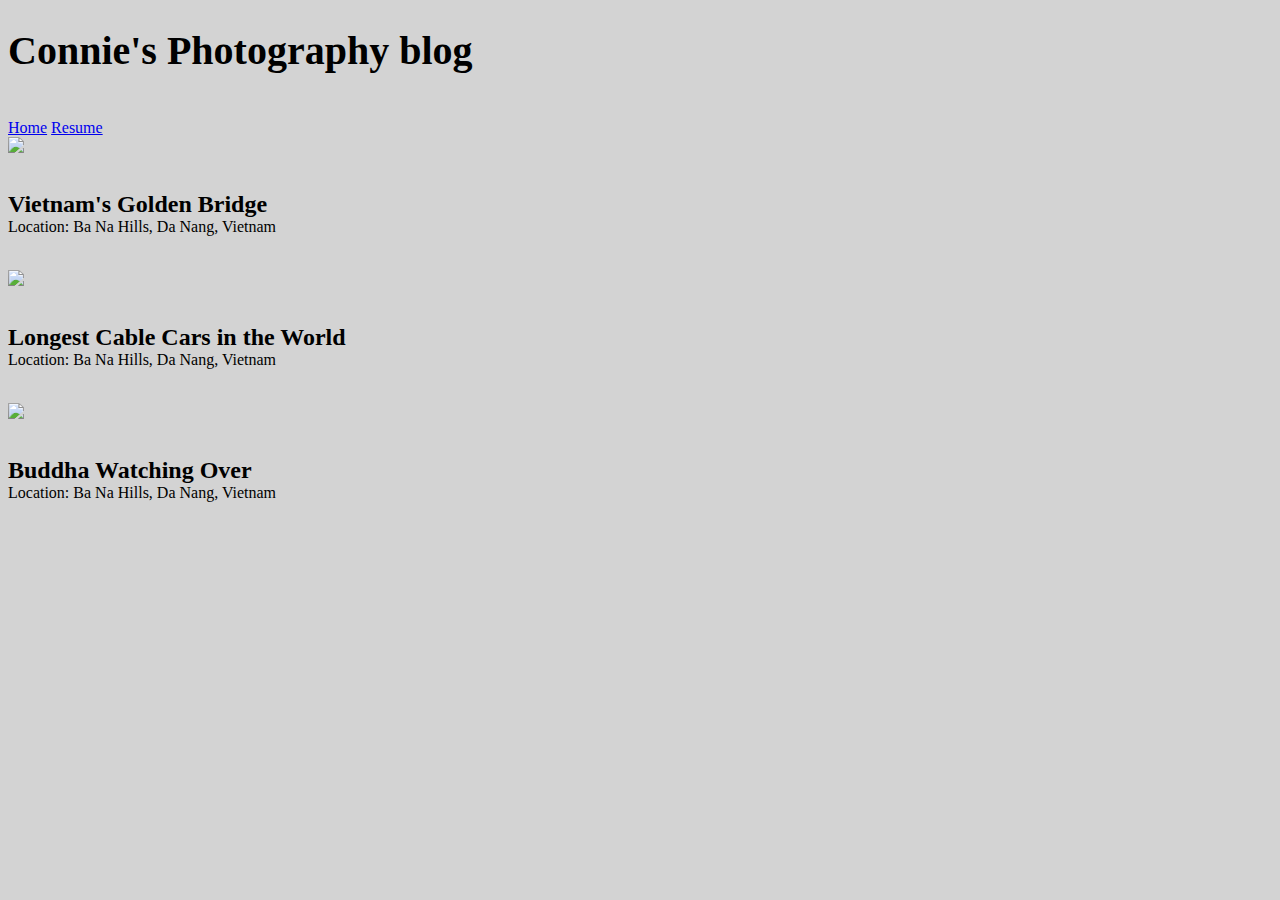
==== blog.html @ c49cd42d "Add blog, home" ====
<!DOCTYPE html>
<html>

<head>
    <link rel="stylesheet" href="style1.css">
</head>

<body>
<h1>Connie's Photography blog</h1>
<br> <a href="home.html">Home</a>
    <a href="resume.html">Resume</a>
<br><img src="https://lh3.googleusercontent.com/[base64]w905-h603-no" />
<p>
    <br><b><font size = "5">Vietnam's Golden Bridge</b></font>
    <br>Location: Ba Na Hills, Da Nang, Vietnam
</p>
<br><img src="https://lh3.googleusercontent.com/[base64]w905-h603-no"/>
<P>
    <br><b><font size = "5">Longest Cable Cars in the World</b></font>
    <br>Location: Ba Na Hills, Da Nang, Vietnam
</p>
</body>
<br><img src="https://lh3.googleusercontent.com/[base64]w905-h603-no"/>
<P>
    <br><b><font size = "5">Buddha Watching Over</b></font>
    <br>Location: Ba Na Hills, Da Nang, Vietnam
</p>
</body>

</html>
---- style1.css ----
body{
    color: black;
    background: lightgray;
}

h1{
    font-size: 40px;
    font-family: 'Times New Roman', Times, serif;
}
h1.small{
    font-variant: small-caps;
}

h3{
    font-size: 24px;
    font-family: 'Times New Roman', Times, serif;
}

h2{
    text-align: center;
}

p{
    font-family: 'Times New Roman', Times, serif;
}
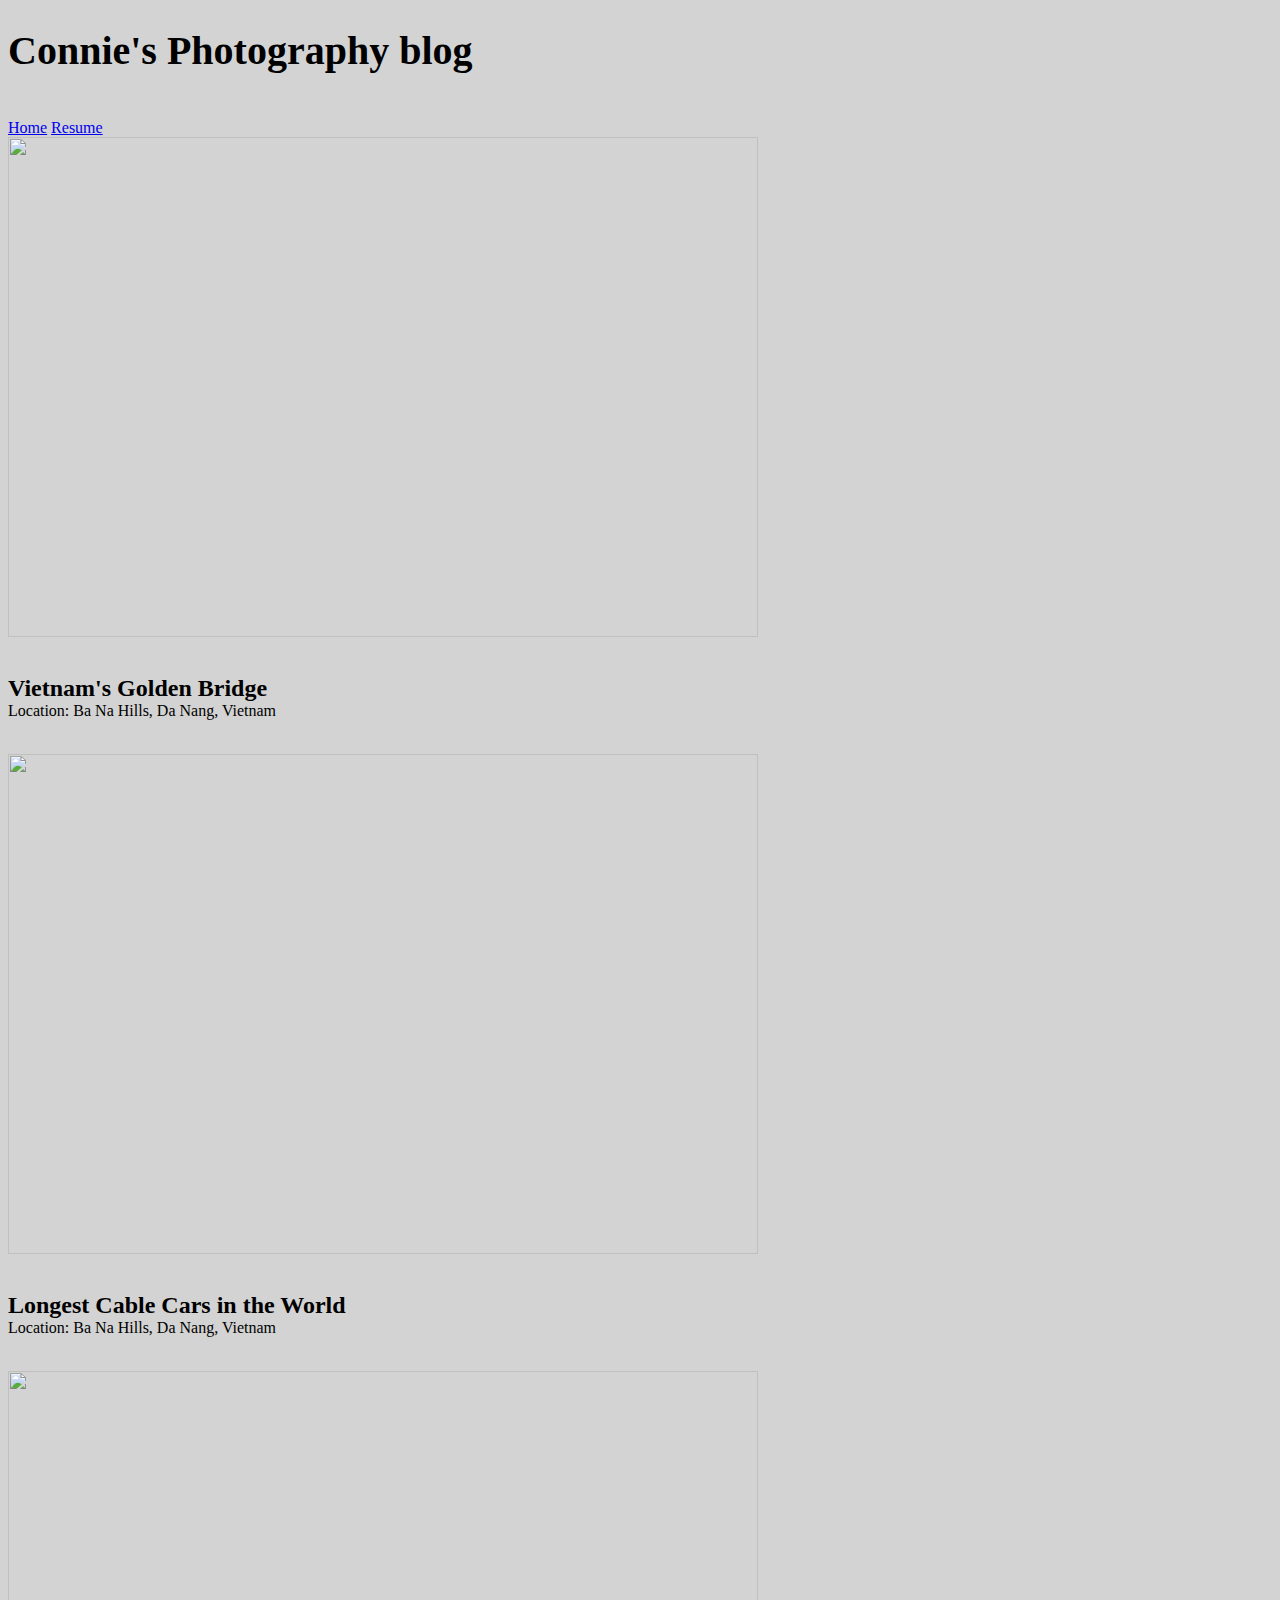
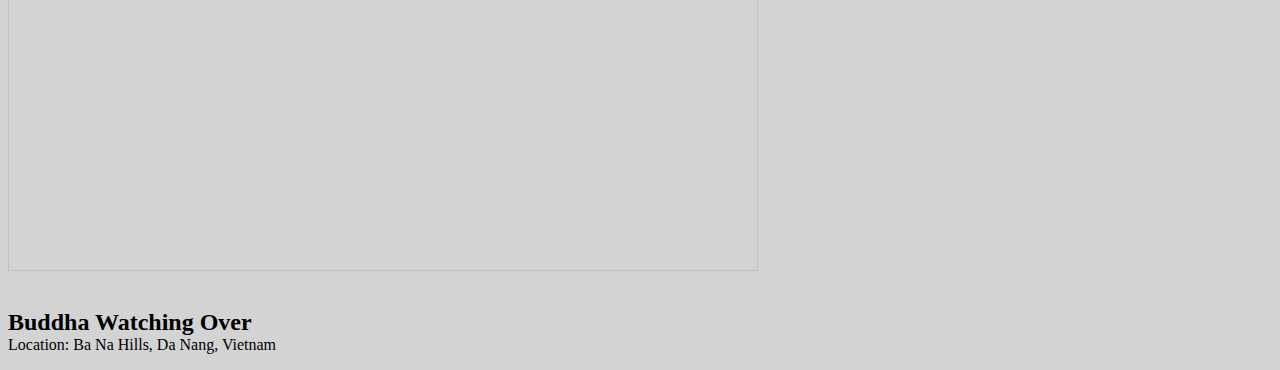
==== commit 431813fd: "Photo Size Change 2" ====
--- a/blog.html
+++ b/blog.html
@@ -7,20 +7,20 @@
 
 <body>
 <h1>Connie's Photography blog</h1>
-<br> <a href="home.html">Home</a>
+<br> <a href="index.html">Home</a>
     <a href="resume.html">Resume</a>
-<br><img src="https://lh3.googleusercontent.com/[base64]w905-h603-no" />
+<br><img src="https://lh3.googleusercontent.com/[base64]w1870-h1246-no" width="750". height="500" />
 <p>
     <br><b><font size = "5">Vietnam's Golden Bridge</b></font>
     <br>Location: Ba Na Hills, Da Nang, Vietnam
 </p>
-<br><img src="https://lh3.googleusercontent.com/[base64]w905-h603-no"/>
+<br><img src="https://lh3.googleusercontent.com/[base64]w1870-h1246-no" width="750", height="500"/>
 <P>
     <br><b><font size = "5">Longest Cable Cars in the World</b></font>
     <br>Location: Ba Na Hills, Da Nang, Vietnam
 </p>
 </body>
-<br><img src="https://lh3.googleusercontent.com/[base64]w905-h603-no"/>
+<br><img src="https://lh3.googleusercontent.com/[base64]w1870-h1246-no" width="750", height="500"/>
 <P>
     <br><b><font size = "5">Buddha Watching Over</b></font>
     <br>Location: Ba Na Hills, Da Nang, Vietnam
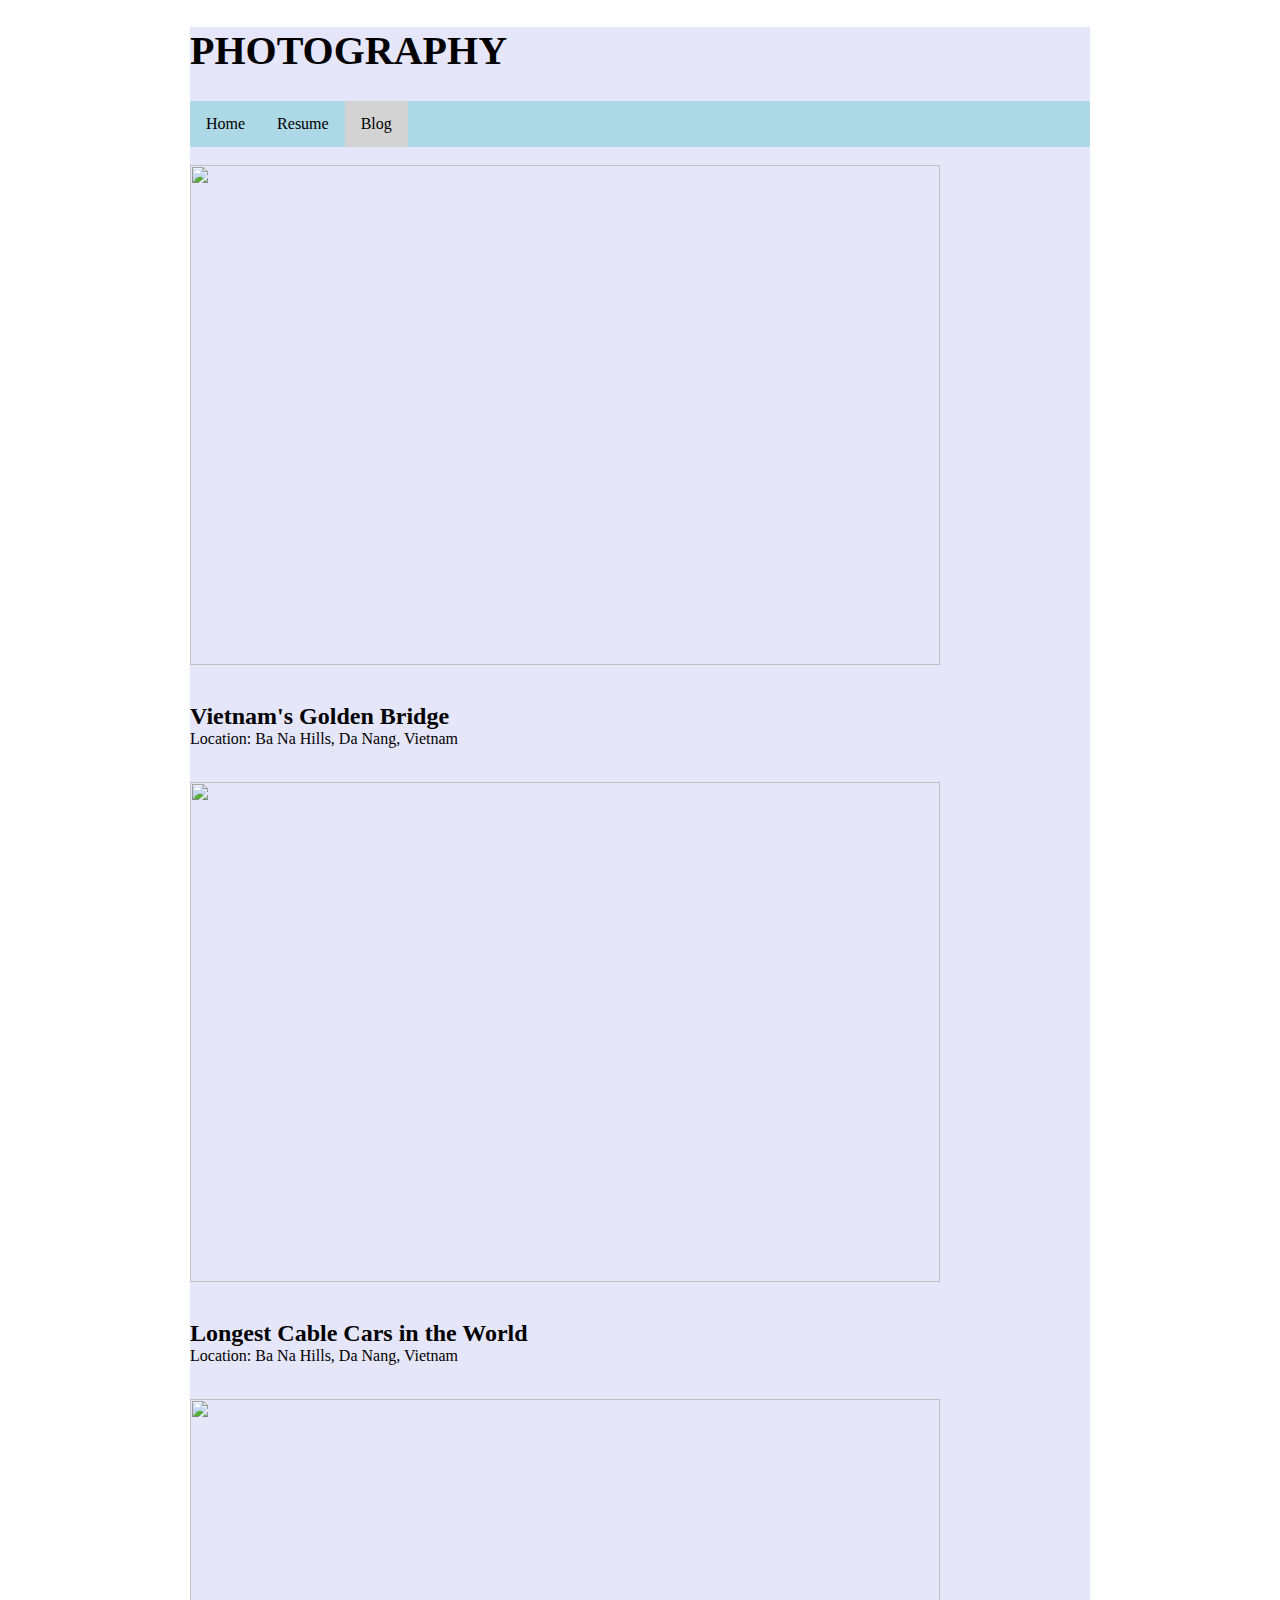
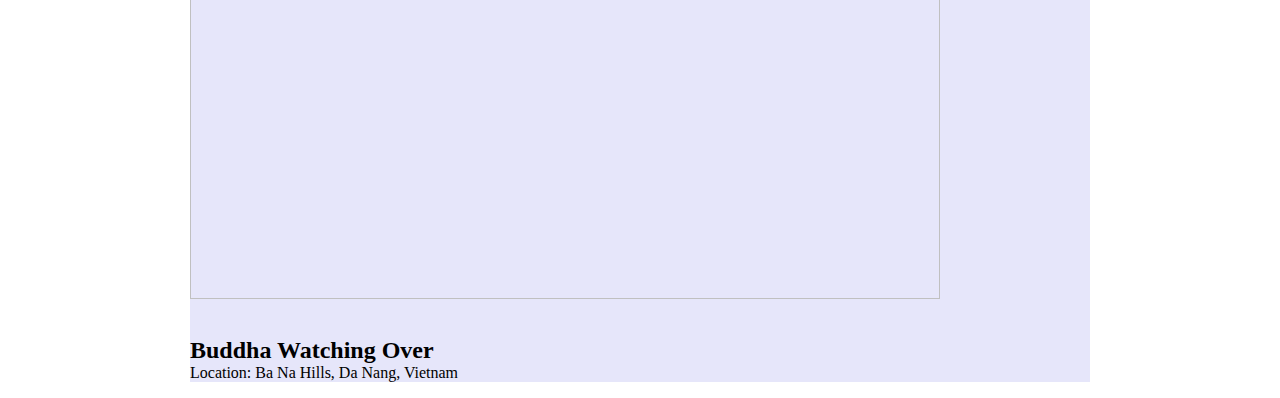
==== commit 4a74d178: "Add NavBar, Background, Center" ====
--- a/blog.html
+++ b/blog.html
@@ -2,13 +2,17 @@
 <html>
 
 <head>
-    <link rel="stylesheet" href="style1.css">
+    <link rel="stylesheet" href="style.css">
 </head>
 
 <body>
-<h1>Connie's Photography blog</h1>
-<br> <a href="index.html">Home</a>
-    <a href="resume.html">Resume</a>
+<div id="wrap">
+<h1>PHOTOGRAPHY</h1>
+<ul>
+        <li><a href="index.html">Home</a></li>
+        <li><a href="resume.html">Resume</a></li>
+        <li><a class="active" href="blog.html">Blog</a></li>
+    </ul>
 <br><img src="https://lh3.googleusercontent.com/[base64]w1870-h1246-no" width="750". height="500" />
 <p>
     <br><b><font size = "5">Vietnam's Golden Bridge</b></font>
@@ -25,6 +29,7 @@
     <br><b><font size = "5">Buddha Watching Over</b></font>
     <br>Location: Ba Na Hills, Da Nang, Vietnam
 </p>
+</div>
 </body>
 
 </html>--- a/style.css
+++ b/style.css
@@ -0,0 +1,58 @@
+body{
+    color: black;
+    background-image: url("https://lh3.googleusercontent.com/[base64]w1870-h1246-no");
+    background-repeat: no-repeat;
+    background-position: right top;
+    background-attachment: fixed;
+}
+
+h1{
+    font-size: 40px;
+    font-family: 'Times New Roman', Times, serif;
+}
+h1.small{
+    font-variant: small-caps;
+}
+
+h3{
+    font-size: 24px;
+    font-family: 'Times New Roman', Times, serif;
+}
+
+p{
+    font-family: 'Times New Roman', Times, serif;
+}
+
+#wrap {
+    width: 900px;
+    margin: 0 auto;
+    background-color: lavender;
+}
+
+ul {
+    list-style-type: none;
+    margin: 0;
+    padding: 0;
+    overflow: hidden;
+    background-color: lightblue;
+}
+
+li {
+    float: left;
+}
+
+li a {
+    display: block;
+    color: black;
+    text-align: center;
+    padding: 14px 16px;
+    text-decoration: blue;
+}
+
+li a:hover {
+    background-color: gray;
+}
+
+.active {
+    background-color: lightgray;
+}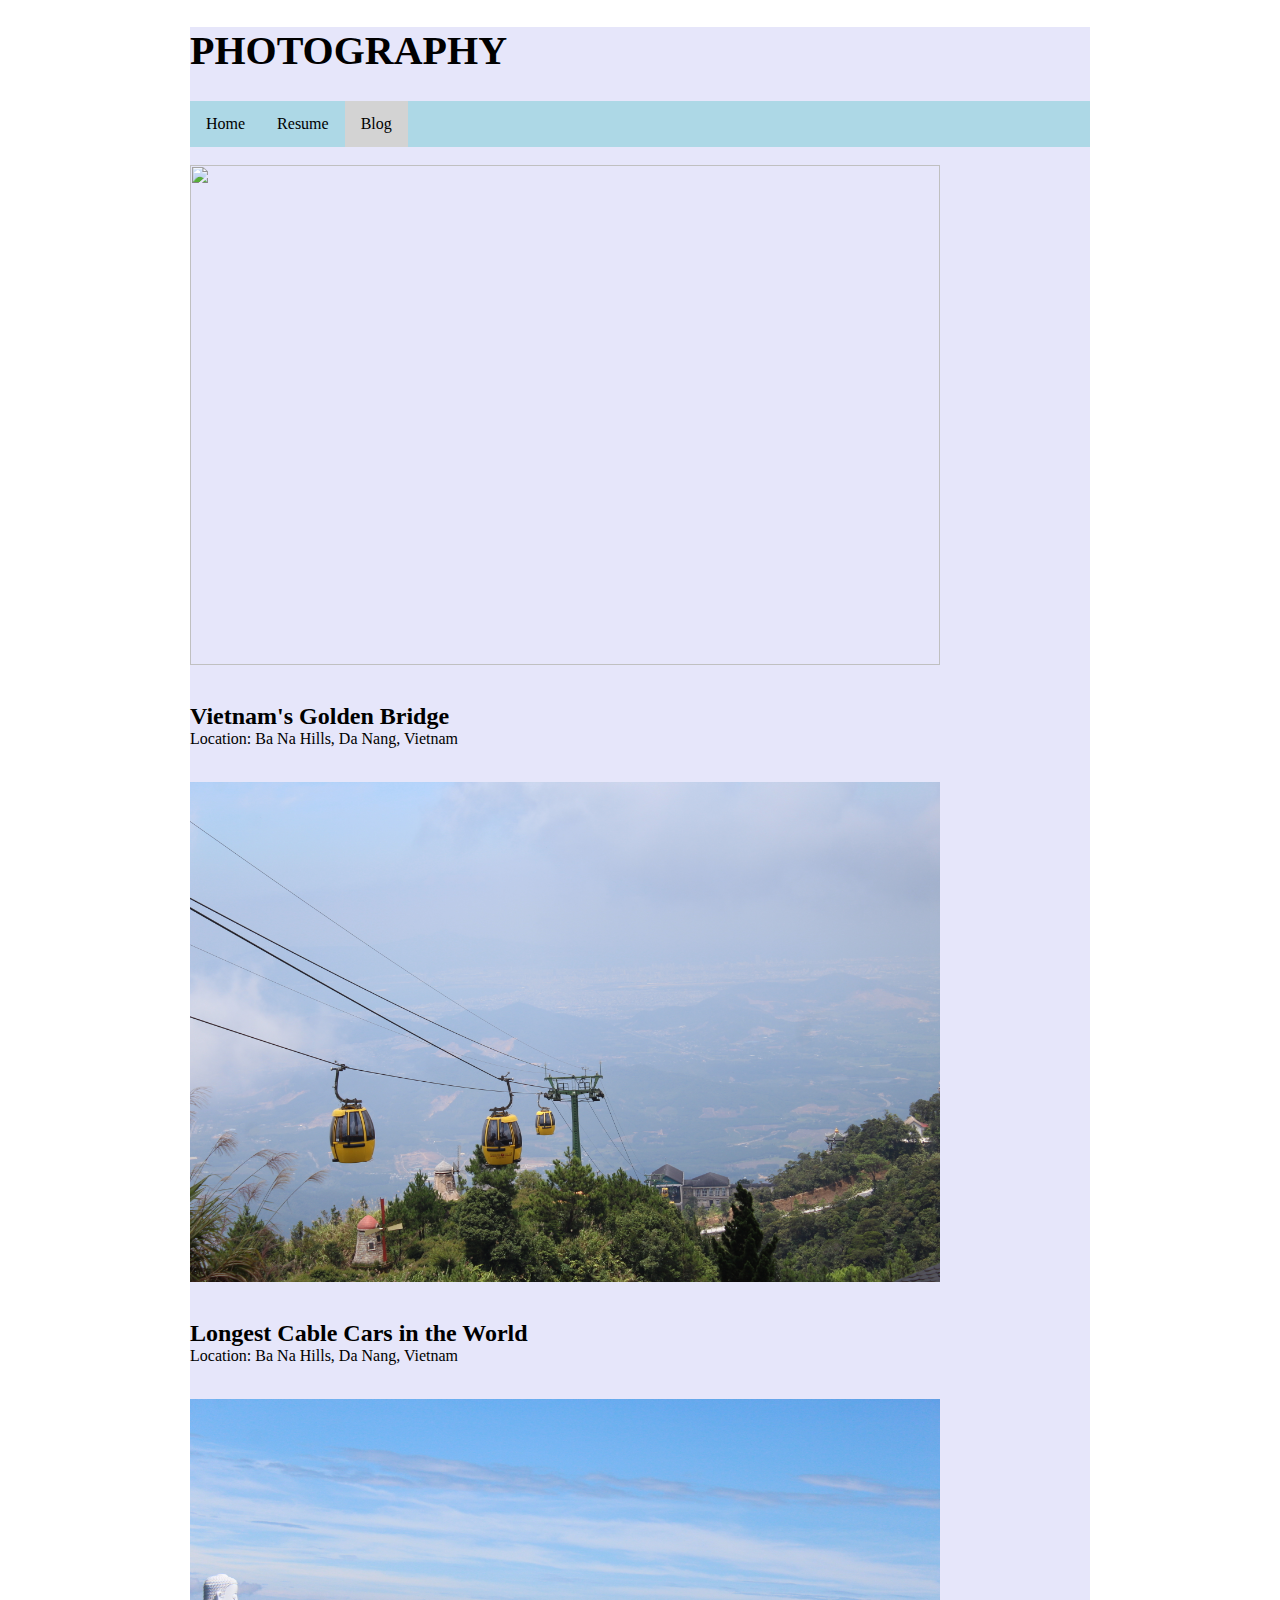
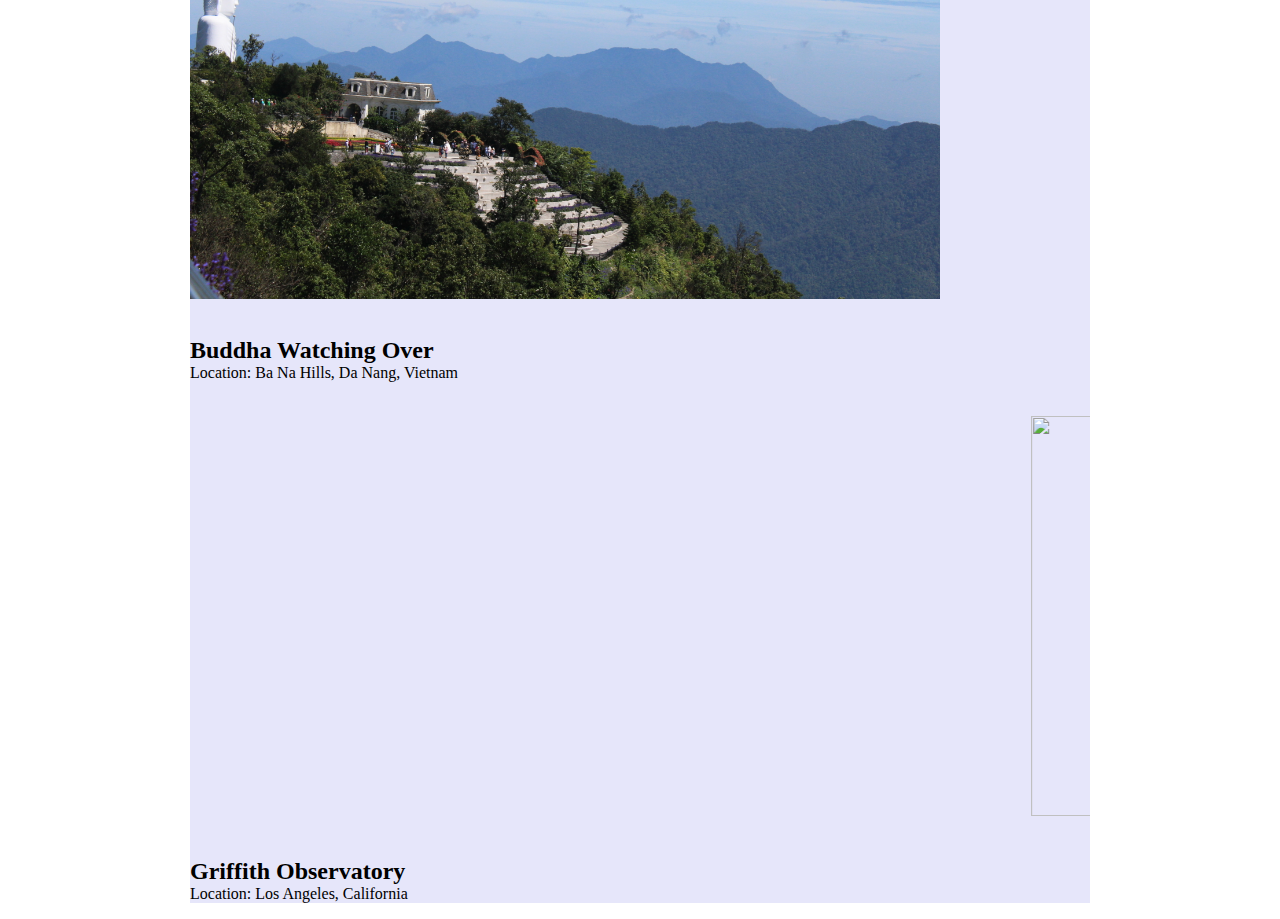
==== commit 794054c8: "Add Photos, Bio" ====
--- a/blog.html
+++ b/blog.html
@@ -13,21 +13,33 @@
         <li><a href="resume.html">Resume</a></li>
         <li><a class="active" href="blog.html">Blog</a></li>
     </ul>
-<br><img src="https://lh3.googleusercontent.com/[base64]w1870-h1246-no" width="750". height="500" />
+
+    <br><img src="bridge.jpg" width="750". height="500" />
 <p>
     <br><b><font size = "5">Vietnam's Golden Bridge</b></font>
     <br>Location: Ba Na Hills, Da Nang, Vietnam
 </p>
-<br><img src="https://lh3.googleusercontent.com/[base64]w1870-h1246-no" width="750", height="500"/>
+
+<br><img src="cable.jpg" width="750", height="500"/>
 <P>
     <br><b><font size = "5">Longest Cable Cars in the World</b></font>
     <br>Location: Ba Na Hills, Da Nang, Vietnam
 </p>
-</body>
-<br><img src="https://lh3.googleusercontent.com/[base64]w1870-h1246-no" width="750", height="500"/>
-<P>
+
+<br><img src="buddha.jpg" width="750", height="500"/>
+<p>
     <br><b><font size = "5">Buddha Watching Over</b></font>
     <br>Location: Ba Na Hills, Da Nang, Vietnam
+</p>
+
+<br><marquee><img src="0.jpg" width="550", height="400"/>
+    <img src="1.jpg" width="550", height="400"/>
+    <img src="2.jpg" width="550", height="400"/>
+    <img src="3.jpg" width="550", height="400"/>
+</marquee>
+<p>
+    <br><b><font size = "5">Griffith Observatory</b></font>
+    <br>Location: Los Angeles, California
 </p>
 </div>
 </body>
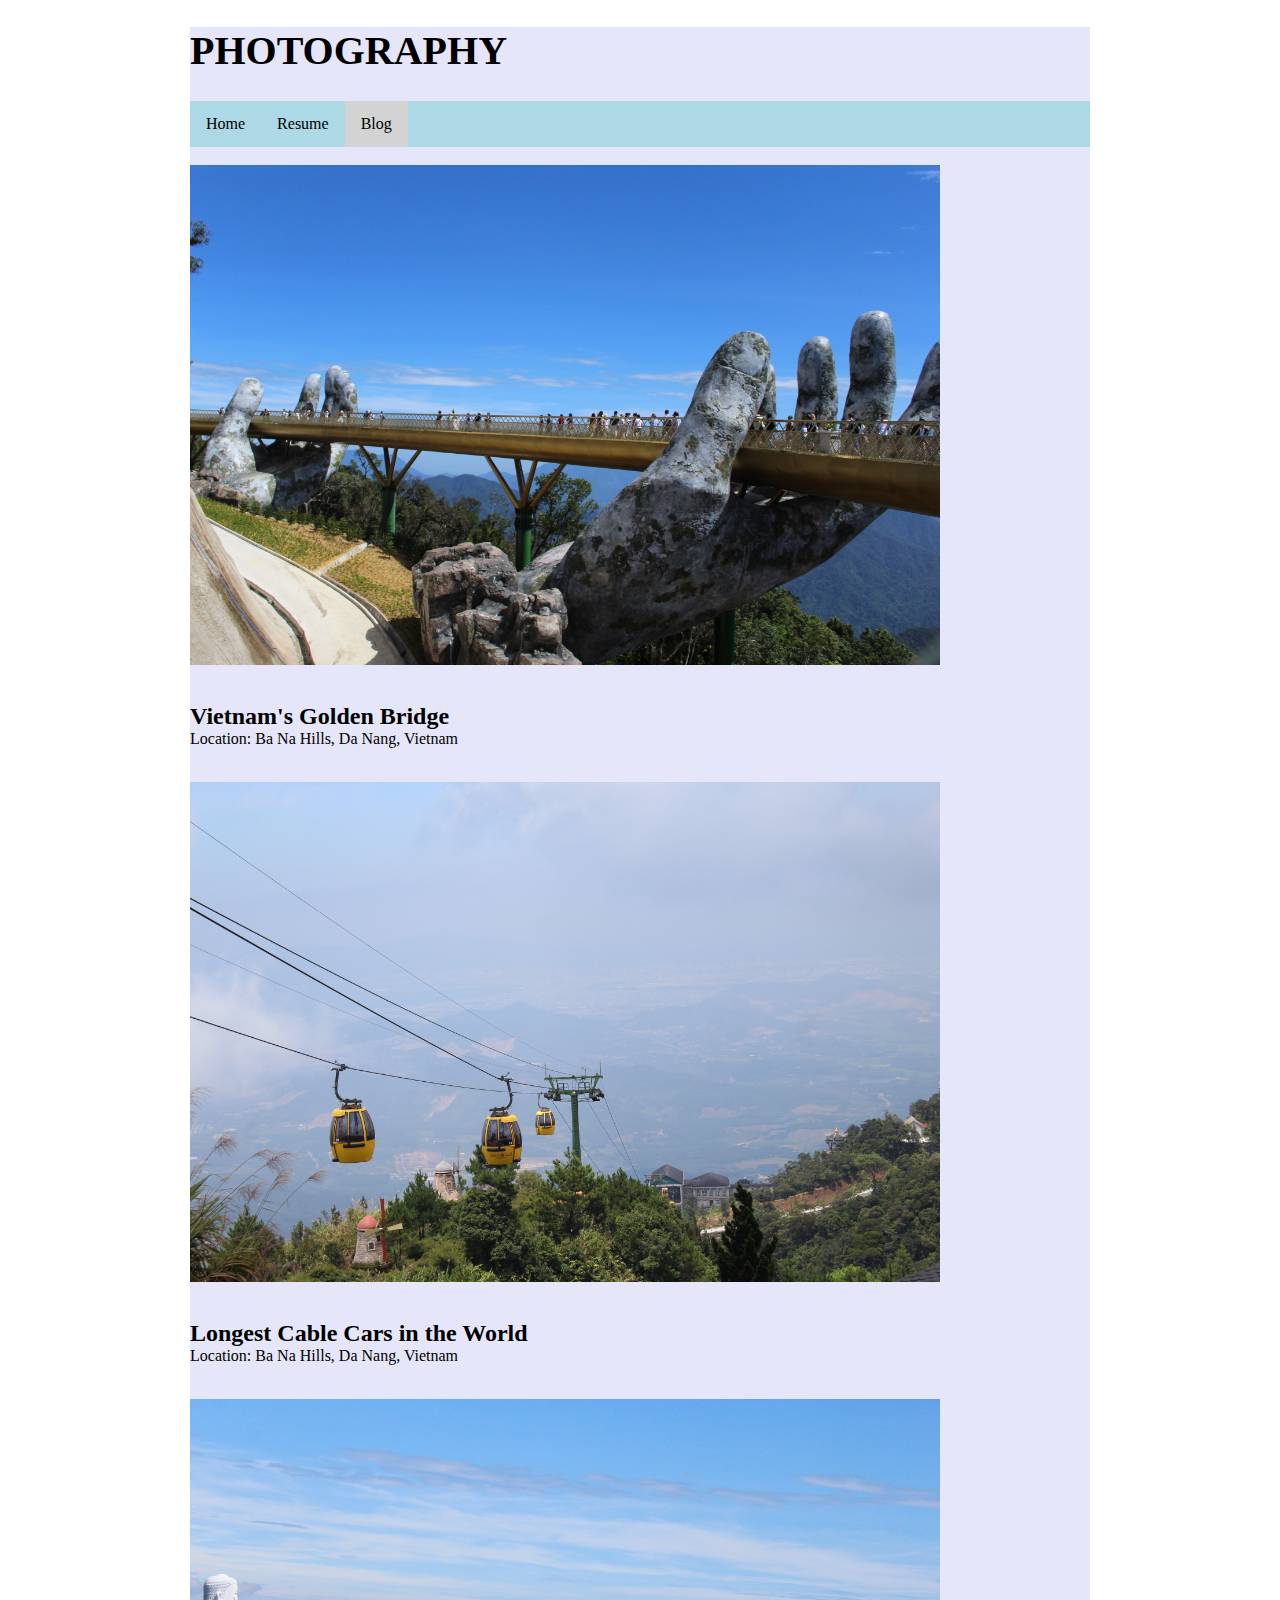
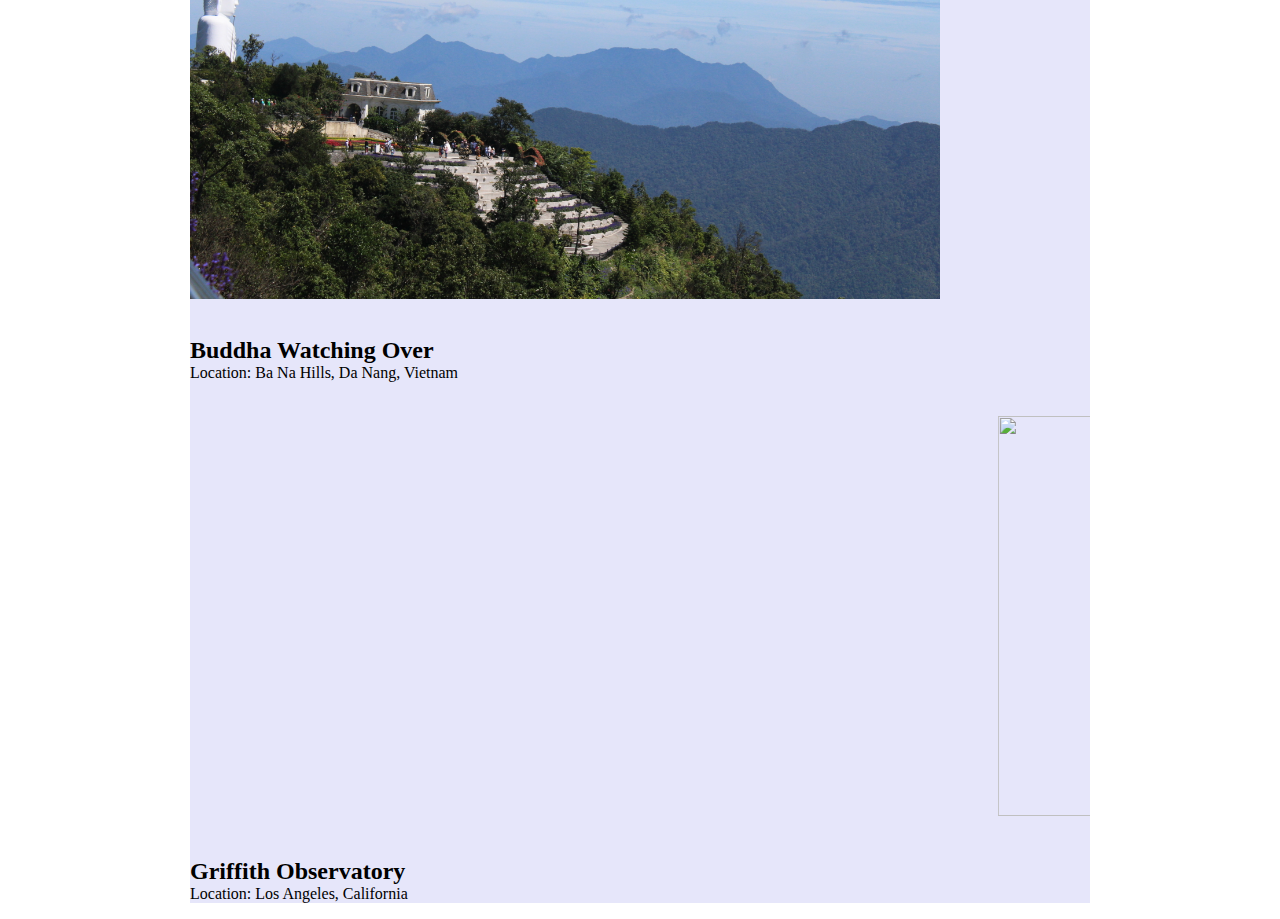
==== commit db23653b: "Photo Slide show" ====
--- a/blog.html
+++ b/blog.html
@@ -32,7 +32,7 @@
     <br>Location: Ba Na Hills, Da Nang, Vietnam
 </p>
 
-<br><marquee><img src="0.jpg" width="550", height="400"/>
+<br><marquee scrollamount="10"><img src="0.jpg" width="550", height="400"/>
     <img src="1.jpg" width="550", height="400"/>
     <img src="2.jpg" width="550", height="400"/>
     <img src="3.jpg" width="550", height="400"/>
--- a/style.css
+++ b/style.css
@@ -4,6 +4,7 @@
     background-repeat: no-repeat;
     background-position: right top;
     background-attachment: fixed;
+    
 }
 
 h1{
